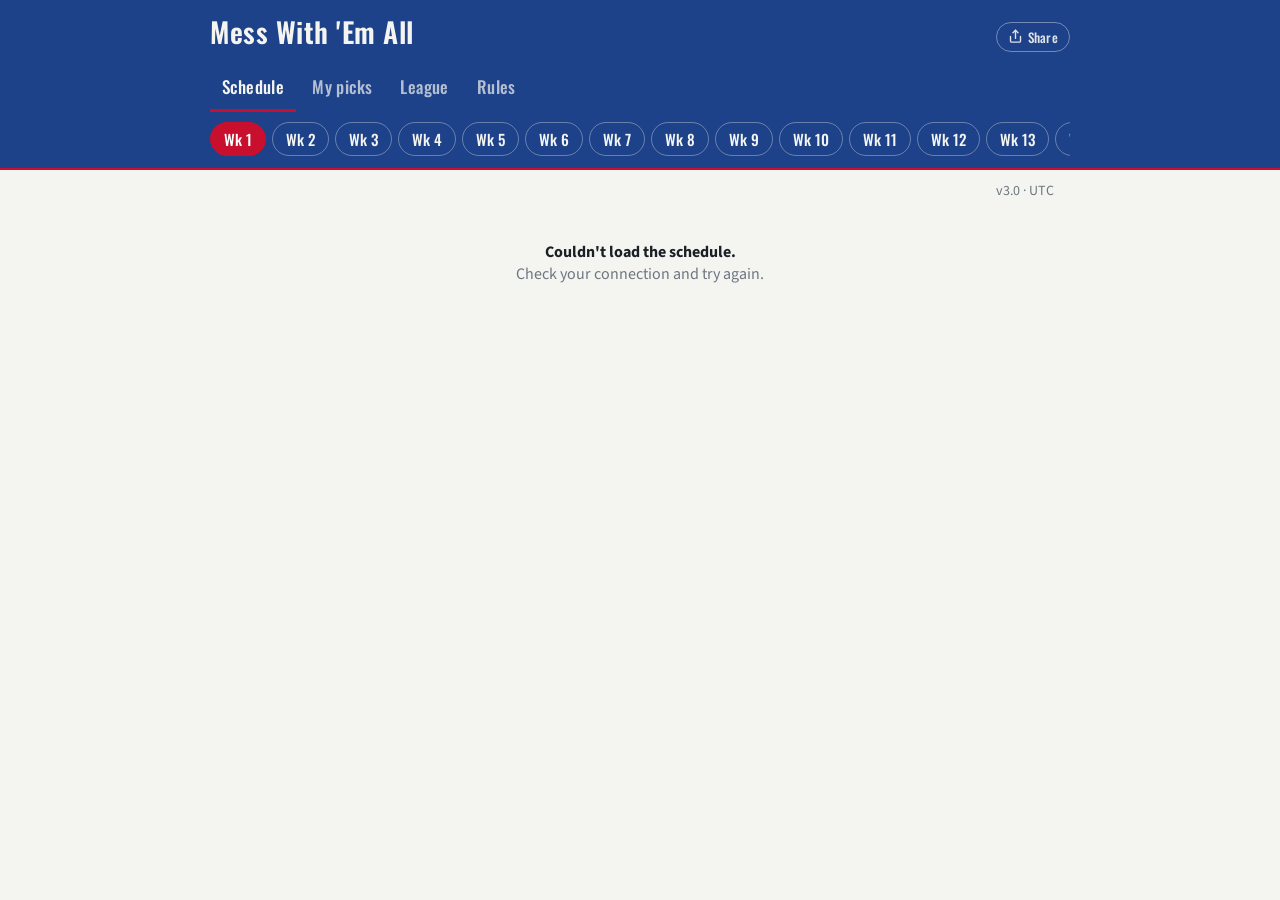
==== index.html @ 9ccfb986 "v3.0: team logos, League tab with chat, league emoji, hardened update prompt Review fixes: schema.sq" ====
<!doctype html>
<html lang="en">
<head>
<meta charset="utf-8">
<meta name="viewport" content="width=device-width, initial-scale=1">
<meta name="theme-color" content="#1D428A">
<title>Mess With 'Em All</title>
<link rel="manifest" href="manifest.json">
<link rel="icon" href="icons/icon-192.png" type="image/png">
<link rel="apple-touch-icon" href="icons/apple-touch-icon.png">
<meta name="mobile-web-app-capable" content="yes">
<meta name="apple-mobile-web-app-capable" content="yes">
<meta name="apple-mobile-web-app-status-bar-style" content="default">
<meta name="apple-mobile-web-app-title" content="Mess With 'Em All">
<link href="https://fonts.googleapis.com/css2?family=Oswald:wght@400;500;600&family=Source+Sans+3:wght@400;600&display=swap" rel="stylesheet">
<link rel="stylesheet" href="css/style.css">
</head>
<body>
<header>
  <div class="brand">
    <h1>Mess With 'Em All</h1>
    <span class="who"><button id="who" hidden title="Switch league"></button> <button id="signout" hidden>Sign out</button>
      <button id="share" class="sharebtn" aria-label="Share the league invite">
        <svg width="15" height="15" viewBox="0 0 24 24" fill="none" stroke="currentColor" stroke-width="2.2" stroke-linecap="round" stroke-linejoin="round" aria-hidden="true"><path d="M4 12v7a2 2 0 0 0 2 2h12a2 2 0 0 0 2-2v-7"/><polyline points="16 6 12 2 8 6"/><line x1="12" y1="2" x2="12" y2="15"/></svg>
        Share</button></span>
  </div>
  <nav class="tabs" aria-label="Section">
    <button data-view="schedule" aria-pressed="true">Schedule</button>
    <button data-view="picks" aria-pressed="false">My picks</button>
    <button data-view="standings" aria-pressed="false">League</button>
    <button data-view="rules" aria-pressed="false">Rules</button>
  </nav>
  <nav class="weeks" id="weeks" aria-label="Week"></nav>
</header>
<main>
  <div class="topline"><span id="range"></span><span class="tz" id="tz"></span></div>
  <div id="updatebar" class="banner updatebar" role="status"></div>
  <div id="banner" class="banner" role="status"></div>
  <div id="content"></div>
</main>
<div id="sharemodal" class="modal" hidden>
  <div class="modalcard">
    <h2 id="modaltitle">Invite the family</h2>
    <img src="qr.png" alt="QR code that opens the league" class="qr">
    <p class="hint">Scan it with a phone camera, or send it by text.</p>
    <p class="code">Passcode: <b id="modalcode"></b></p>
    <button id="sendinvite">Send invite</button>
    <button id="closemodal" class="linkbtn">Close</button>
  </div>
</div>
<script type="module" src="js/app.js"></script>
</body>
</html>
---- css/style.css ----
:root {
  --field: #1D428A; --field-deep: #12295C; --chalk: #F4F4F1; --line: #C8102E;
  --ink: #1B2026; --mute: #6E7680; --rule: #D8D7D2; --card: #FFFFFF; --live: #C8352E; --good: #2C7A3F;
}
* { box-sizing: border-box; }
html, body { margin: 0; background: var(--chalk); color: var(--ink); font: 16px/1.4 "Source Sans 3", system-ui, sans-serif; }
button { font-family: inherit; }
:focus-visible { outline: 3px solid var(--line); outline-offset: 2px; }

header { background: var(--field); color: var(--chalk); padding: 18px 16px 0; position: sticky; top: 0; z-index: 5; box-shadow: 0 2px 0 var(--line); }
.brand, .tabs, .weeks { max-width: 860px; margin: 0 auto; }
.brand { display: flex; align-items: baseline; justify-content: space-between; }
h1 { font: 600 28px/1 Oswald, sans-serif; letter-spacing: .5px; margin: 0; }
.who { font-size: 14px; opacity: .9; }
.who button { background: none; border: 0; color: var(--chalk); text-decoration: underline; cursor: pointer; font-size: 13px; padding: 0 0 0 6px; }
.who .sharebtn { display: inline-flex; align-items: center; gap: 5px; text-decoration: none; border: 1px solid rgba(244,244,241,.45); border-radius: 999px; padding: 4px 11px; margin-left: 8px; font: 500 13px Oswald, sans-serif; letter-spacing: .3px; }
.who .sharebtn:hover { background: rgba(244,244,241,.12); }

.tabs { display: flex; gap: 4px; margin-top: 14px; }
.tabs button { background: none; border: 0; color: var(--chalk); font: 500 17px Oswald, sans-serif; letter-spacing: .4px; padding: 8px 12px 10px; cursor: pointer; opacity: .7; border-bottom: 3px solid transparent; }
.tabs button[aria-pressed=true] { opacity: 1; border-bottom-color: var(--line); }

.weeks { display: flex; gap: 6px; overflow-x: auto; padding: 10px 0 12px; scrollbar-width: none; }
.weeks::-webkit-scrollbar { display: none; }
.weeks button { flex: 0 0 auto; background: transparent; border: 1px solid rgba(245,243,236,.35); color: var(--chalk); border-radius: 999px; padding: 5px 13px; font: 500 15px Oswald, sans-serif; cursor: pointer; }
.weeks button[aria-pressed=true] { background: var(--line); border-color: var(--line); color: #fff; }

main { max-width: 860px; margin: 0 auto; padding: 14px 16px 60px; }
.topline { display: flex; justify-content: space-between; color: var(--mute); font-size: 14px; }
.banner:empty { display: none; }
.banner { background: #fbe9d7; border-left: 4px solid #d3842f; padding: 8px 12px; margin: 10px 0; border-radius: 0 6px 6px 0; }

.slot { margin-top: 24px; }
.slot h2 { font: 500 22px Oswald, sans-serif; margin: 0 0 8px; color: var(--field); display: flex; align-items: baseline; gap: 10px; }
.slot h2 small { font: 400 14px "Source Sans 3", sans-serif; color: var(--mute); }

.game { background: var(--card); border-left: 4px solid var(--rule); padding: 10px 14px; display: grid; grid-template-columns: 1fr auto; gap: 4px 12px; align-items: center; margin-bottom: 6px; border-radius: 0 6px 6px 0; }
.game.in { border-left-color: var(--live); }
.teams { display: flex; flex-direction: column; gap: 2px; }
.team { display: flex; align-items: center; gap: 8px; font-size: 17px; }
.rank { font: 500 13px Oswald, sans-serif; color: var(--mute); min-width: 20px; text-align: right; }
.name { font-weight: 600; }
.score { margin-left: auto; font: 500 18px Oswald, sans-serif; min-width: 34px; text-align: right; }
.team.win .score { color: var(--field); }
.meta { text-align: right; display: flex; flex-direction: column; gap: 4px; align-items: flex-end; }
.tv { font: 500 15px Oswald, sans-serif; background: var(--chalk); border: 1px solid var(--rule); border-radius: 4px; padding: 2px 8px; white-space: nowrap; }
.status { font-size: 13px; color: var(--mute); min-height: 1em; }
.status.live { color: var(--live); font-weight: 600; }

/* picks */
.lockbar { display: flex; justify-content: space-between; flex-wrap: wrap; gap: 6px; margin-top: 10px; padding: 10px 14px; background: #fdeeee; border: 1px solid var(--line); border-radius: 6px; font-weight: 600; }
.lockbar.locked { background: #eee; border-color: var(--rule); color: var(--mute); }
.pickpair { display: flex; flex-direction: column; gap: 4px; }
.pickbtn { display: flex; align-items: center; gap: 8px; width: 100%; text-align: left; background: var(--chalk); border: 1.5px solid var(--rule); border-radius: 6px; padding: 7px 10px; font-size: 17px; cursor: pointer; color: var(--ink); }
.pickbtn:disabled { cursor: default; opacity: .75; }
.pickbtn.on { background: var(--field); border-color: var(--field); color: var(--chalk); }
.pickbtn.on .rank, .pickbtn.on .score { color: var(--chalk); }
.pickbtn.on.right { background: var(--good); border-color: var(--good); }
.pickbtn.on.wrong { background: var(--live); border-color: var(--live); }

.schedtip { text-align: center; margin: 10px 0 -8px; }
.togglefinished { display: block; margin: 18px auto 0; }
.fampicks { grid-column: 1 / -1; font-size: 13px; color: var(--mute); border-top: 1px dashed var(--rule); padding-top: 6px; margin-top: 2px; }
.fampicks b { color: var(--ink); font-weight: 600; }

/* share modal */
.modal { position: fixed; inset: 0; background: rgba(18,41,92,.55); display: flex; align-items: center; justify-content: center; z-index: 50; padding: 20px; }
.modal[hidden] { display: none; }
.modalcard { background: #fff; border-radius: 12px; padding: 22px; max-width: 340px; width: 100%; text-align: center; }
.modalcard h2 { font: 500 24px Oswald, sans-serif; margin: 0 0 10px; color: var(--field); }
.modalcard .qr { width: 100%; max-width: 250px; }
.modalcard .hint { margin: 4px 0 0; }
.modalcard .code { font-size: 18px; margin: 10px 0 14px; }
.modalcard .code b { color: var(--line); }
#sendinvite { width: 100%; background: var(--field); color: var(--chalk); border: 0; border-radius: 6px; padding: 11px; font: 500 18px Oswald, sans-serif; cursor: pointer; }
.linkbtn { background: none; border: 0; color: var(--mute); text-decoration: underline; margin-top: 10px; cursor: pointer; font-size: 14px; }

.join { background: var(--card); border-radius: 8px; padding: 20px; max-width: 380px; margin: 30px auto; display: flex; flex-direction: column; gap: 12px; }
.join[hidden] { display: none; }
.join .linkbtn { background: none; color: var(--field); font: inherit; font-weight: 600; padding: 0; width: auto; border-radius: 0; }
.leaguebtn { display: flex; flex-direction: column; align-items: flex-start; gap: 2px; background: var(--chalk); border: 1.5px solid var(--field); color: var(--field); border-radius: 6px; padding: 10px 12px; font: 600 17px "Source Sans 3", sans-serif; cursor: pointer; text-align: left; }
.leaguebtn small { font: 400 13px "Source Sans 3", sans-serif; color: var(--mute); }
.tlogo { width: 22px; height: 22px; object-fit: contain; flex: 0 0 22px; }
.updatebar { background: #e8effc; border-left-color: var(--field); font-weight: 600; }

.leaguehead { display: flex; align-items: center; gap: 10px; margin-top: 14px; }
.leaguehead .licon { font-size: 32px; line-height: 1; }
.leaguehead h2 { font: 500 26px Oswald, sans-serif; color: var(--field); margin: 0; }

.chat { background: var(--card); border-radius: 8px; padding: 14px; margin-top: 16px; }
.chat h3 { font: 500 20px Oswald, sans-serif; color: var(--field); margin: 0 0 8px; }
#chatlist { max-height: 320px; overflow-y: auto; display: flex; flex-direction: column; gap: 7px; margin-bottom: 10px; }
.msg { margin: 0; font-size: 15px; }
.msg b { color: var(--field); }
.msg .mtime { color: var(--mute); font-size: 12px; margin-left: 6px; }
#chatform { display: flex; gap: 8px; }
#chatform input { flex: 1; font: 16px "Source Sans 3", sans-serif; padding: 9px 10px; border: 1.5px solid var(--rule); border-radius: 6px; min-width: 0; }
#chatform button { background: var(--field); color: var(--chalk); border: 0; border-radius: 6px; padding: 0 18px; font: 500 16px Oswald, sans-serif; cursor: pointer; }

.rules { max-width: 520px; }
.rules ul { margin: 0; padding-left: 20px; }
.rules li { margin: 10px 0; }
.join h2 { font: 500 24px Oswald, sans-serif; margin: 0; color: var(--field); }
.join label { display: flex; flex-direction: column; gap: 4px; font-weight: 600; }
.join input { font: 17px "Source Sans 3", sans-serif; padding: 9px 10px; border: 1.5px solid var(--rule); border-radius: 6px; }
.join button { background: var(--field); color: var(--chalk); border: 0; border-radius: 6px; padding: 11px; font: 500 18px Oswald, sans-serif; cursor: pointer; }
.hint { color: var(--mute); font-size: 14px; margin: 8px 0 0; }

/* standings */
.standings { width: 100%; border-collapse: collapse; margin-top: 14px; background: var(--card); border-radius: 8px; overflow: hidden; }
.standings th { text-align: left; font: 500 15px Oswald, sans-serif; color: var(--mute); padding: 10px 12px; border-bottom: 2px solid var(--rule); }
.standings td { padding: 12px; border-bottom: 1px solid var(--rule); font-size: 17px; }
.standings tr.me td { background: #eaf0fb; }
.standings .pos { color: var(--mute); width: 30px; font: 500 15px Oswald, sans-serif; }
.standings .num { text-align: right; font-family: Oswald, sans-serif; }
.standings .num.big { font-size: 22px; color: var(--field); }
.standings th:nth-child(n+3) { text-align: right; }

.note { margin: 40px auto; max-width: 520px; text-align: center; color: var(--mute); }
.note b { color: var(--ink); }

@media (prefers-reduced-motion: no-preference) { .pickbtn { transition: background .12s, border-color .12s; } }
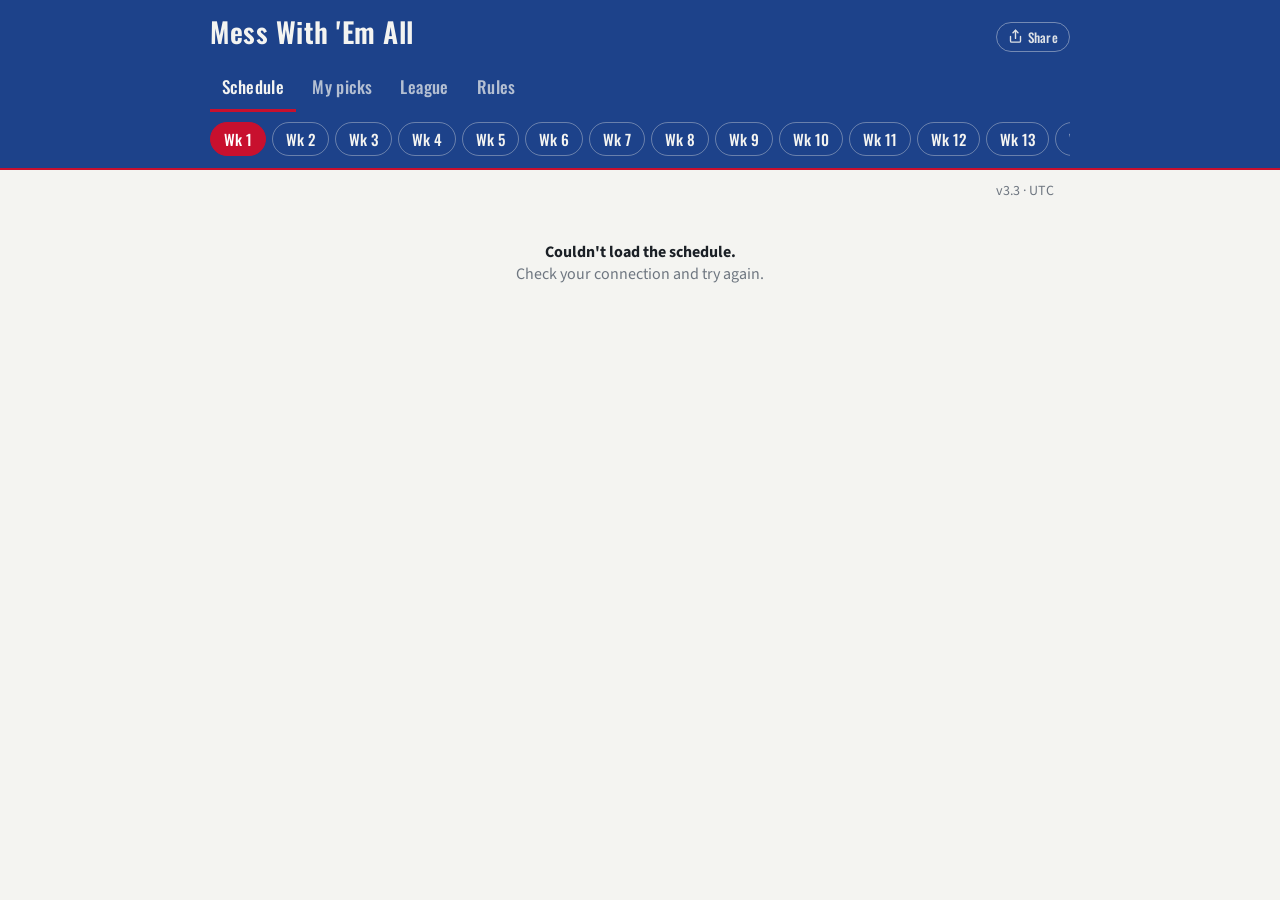
==== commit d1bc024d: "v3.3: add-to-home-screen button in the share card Co-Authored-By: Claude Fable 5 <noreply@anthropic." ====
--- a/index.html
+++ b/index.html
@@ -45,6 +45,8 @@
     <p class="hint">Scan it with a phone camera, or send it by text.</p>
     <p class="code">Passcode: <b id="modalcode"></b></p>
     <button id="sendinvite">Send invite</button>
+    <button id="a2hs" class="linkbtn">📲 Put this app on your home screen</button>
+    <p id="a2hssteps" class="hint" hidden></p>
     <button id="closemodal" class="linkbtn">Close</button>
   </div>
 </div>
--- a/css/style.css
+++ b/css/style.css
@@ -83,7 +83,8 @@
 .tlogo { width: 22px; height: 22px; object-fit: contain; flex: 0 0 22px; }
 .updatebar { background: #e8effc; border-left-color: var(--field); font-weight: 600; }
 
-.leaguehead { display: flex; align-items: center; gap: 10px; margin-top: 14px; }
+.leaguehead { display: flex; align-items: center; gap: 10px; margin-top: 14px; flex-wrap: wrap; }
+.leaguehead .lpic { width: 48px; height: 48px; border-radius: 10px; object-fit: cover; }
 .leaguehead .licon { font-size: 32px; line-height: 1; }
 .leaguehead h2 { font: 500 26px Oswald, sans-serif; color: var(--field); margin: 0; }
 
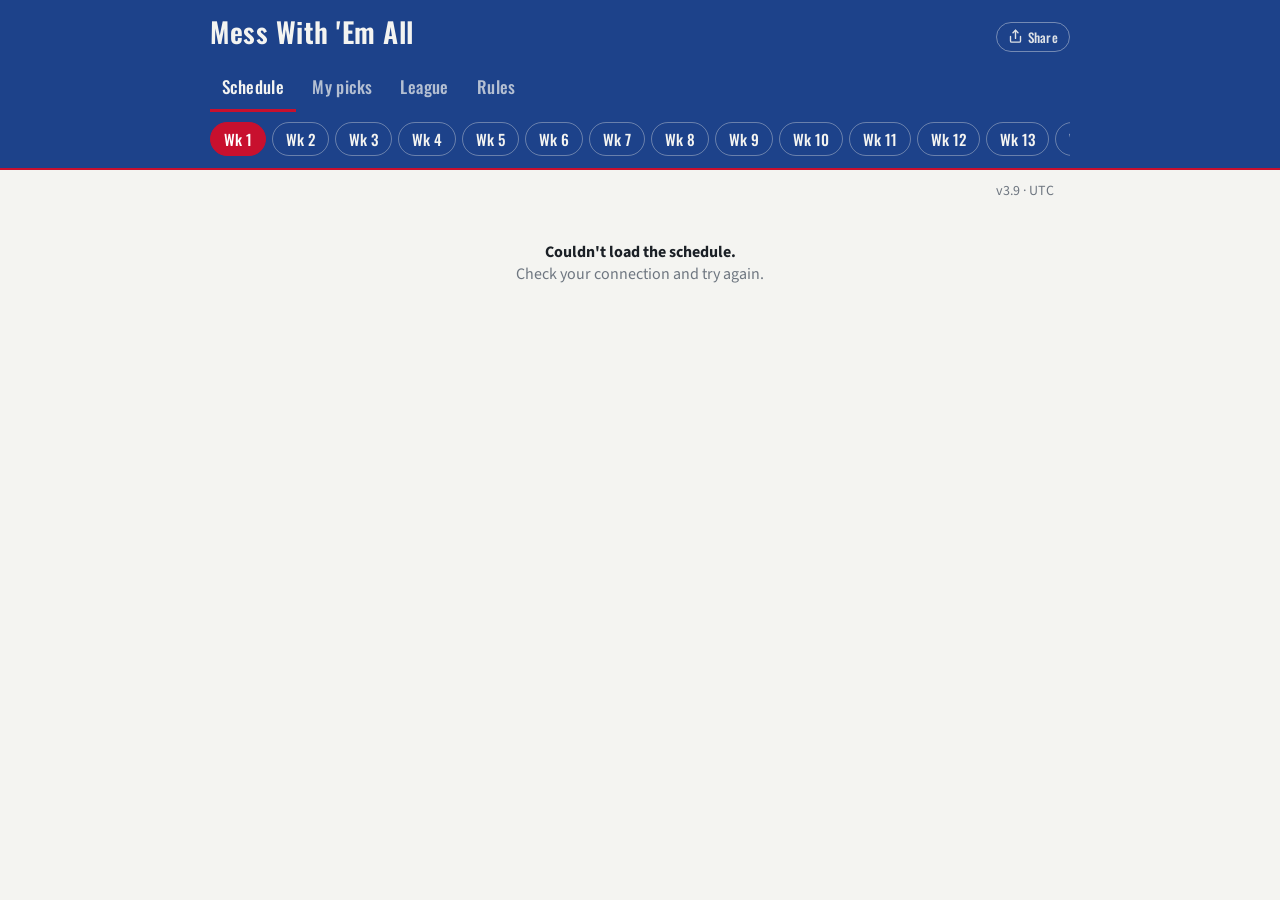
==== commit c5135618: "v3.9: chat ribbon across the top and unread badge on the League tab Co-Authored-By: Claude Fable 5 <" ====
--- a/index.html
+++ b/index.html
@@ -32,6 +32,7 @@
   </nav>
   <nav class="weeks" id="weeks" aria-label="Week"></nav>
 </header>
+<button id="ticker" class="ticker" hidden aria-label="Latest league chat message"><span id="tickertext"></span></button>
 <main>
   <div class="topline"><span id="range"></span><span class="tz" id="tz"></span></div>
   <div id="updatebar" class="banner updatebar" role="status"></div>
--- a/css/style.css
+++ b/css/style.css
@@ -81,7 +81,8 @@
 .leaguebtn { display: flex; flex-direction: column; align-items: flex-start; gap: 2px; background: var(--chalk); border: 1.5px solid var(--field); color: var(--field); border-radius: 6px; padding: 10px 12px; font: 600 17px "Source Sans 3", sans-serif; cursor: pointer; text-align: left; }
 .leaguebtn small { font: 400 13px "Source Sans 3", sans-serif; color: var(--mute); }
 .tlogo { width: 22px; height: 22px; object-fit: contain; flex: 0 0 22px; }
-.updatebar { background: #e8effc; border-left-color: var(--field); font-weight: 600; }
+.updatebar { background: var(--line); border-left-color: var(--field-deep); padding: 0; }
+.updatebar .linkbtn { display: block; width: 100%; background: none; border: 0; color: #fff; font: 600 18px Oswald, sans-serif; letter-spacing: .4px; padding: 14px 12px; text-decoration: none; cursor: pointer; text-align: center; }
 
 .leaguehead { display: flex; align-items: center; gap: 10px; margin-top: 14px; flex-wrap: wrap; }
 .leaguehead .lpic { width: 48px; height: 48px; border-radius: 10px; object-fit: cover; }
@@ -113,6 +114,10 @@
 .standings td { padding: 12px; border-bottom: 1px solid var(--rule); font-size: 17px; }
 .standings tr.me td { background: #eaf0fb; }
 .standings .pos { color: var(--mute); width: 30px; font: 500 15px Oswald, sans-serif; }
+.standings tr[data-pid] { cursor: pointer; }
+.recaprow td { background: var(--chalk); font-size: 14px; line-height: 1.8; }
+.recaprow .rgt { color: var(--good); font-weight: 700; }
+.recaprow .wrg { color: var(--live); font-weight: 700; }
 .standings .num { text-align: right; font-family: Oswald, sans-serif; }
 .standings .num.big { font-size: 22px; color: var(--field); }
 .standings th:nth-child(n+3) { text-align: right; }
@@ -120,4 +125,12 @@
 .note { margin: 40px auto; max-width: 520px; text-align: center; color: var(--mute); }
 .note b { color: var(--ink); }
 
-@media (prefers-reduced-motion: no-preference) { .pickbtn { transition: background .12s, border-color .12s; } }
+.ticker { display: block; width: 100%; background: var(--field-deep); color: var(--chalk); border: 0; padding: 8px 0; overflow: hidden; white-space: nowrap; cursor: pointer; font-size: 14px; text-align: left; }
+.ticker span { display: inline-block; white-space: nowrap; padding-left: 12px; }
+.ticker[hidden] { display: none; }
+
+@media (prefers-reduced-motion: no-preference) {
+  .pickbtn { transition: background .12s, border-color .12s; }
+  .ticker span { padding-left: 100%; animation: tickerscroll 16s linear infinite; }
+  @keyframes tickerscroll { to { transform: translateX(-100%); } }
+}
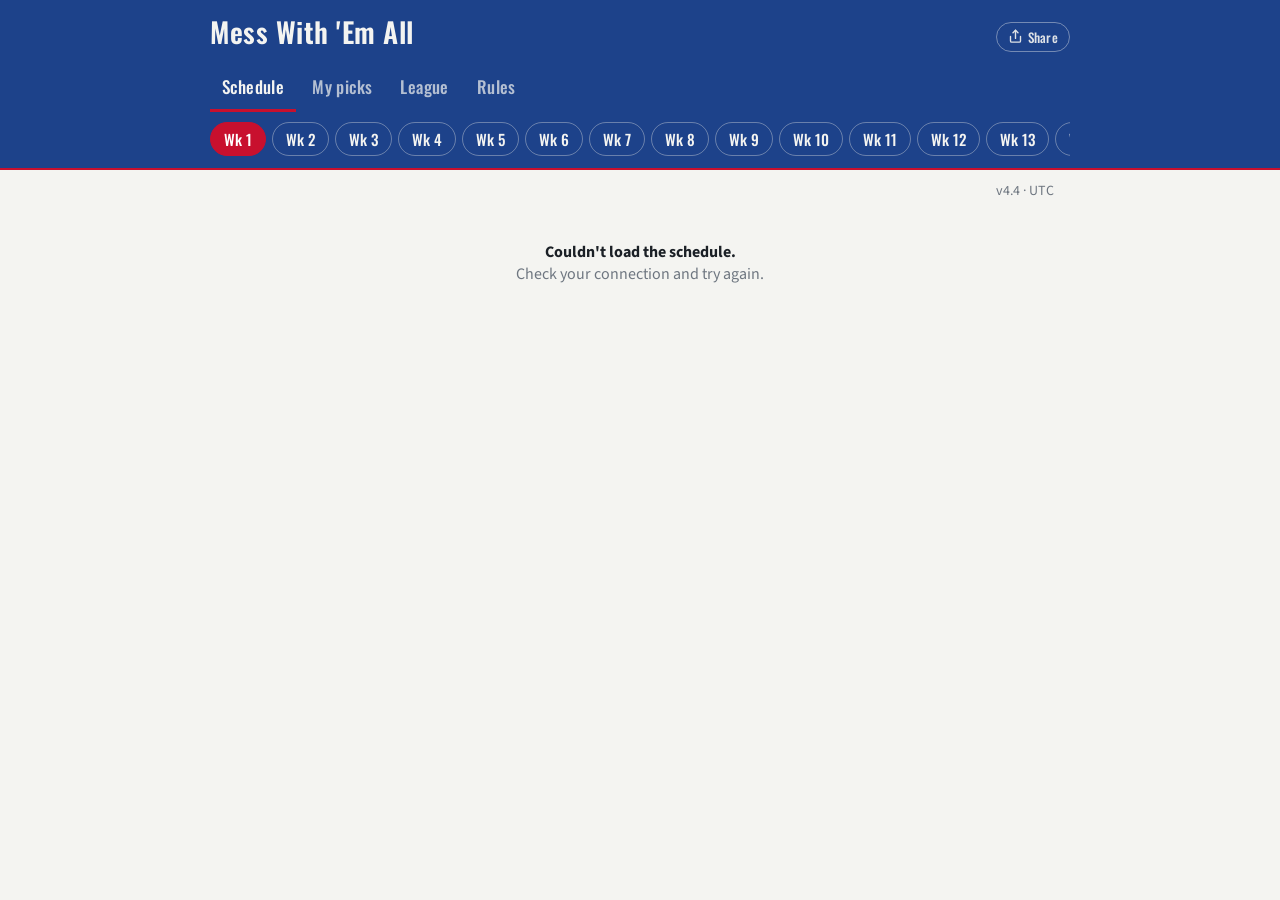
==== commit 6fd48e9d: "v4.4: full game scouting report — win probability, players to watch, story Co-Authored-By: Claude Fa" ====
--- a/index.html
+++ b/index.html
@@ -39,6 +39,12 @@
   <div id="banner" class="banner" role="status"></div>
   <div id="content"></div>
 </main>
+<div id="gamemodal" class="modal" hidden>
+  <div class="modalcard gamecard">
+    <div id="gamedetail"></div>
+    <button id="closegame" class="linkbtn">Close</button>
+  </div>
+</div>
 <div id="sharemodal" class="modal" hidden>
   <div class="modalcard">
     <h2 id="modaltitle">Invite the family</h2>
--- a/css/style.css
+++ b/css/style.css
@@ -60,6 +60,19 @@
 
 .schedtip { text-align: center; margin: 10px 0 -8px; }
 .togglefinished { display: block; margin: 18px auto 0; }
+.infobtn { background: none; border: 0; color: var(--mute); font-size: 12px; text-decoration: underline; cursor: pointer; padding: 0; }
+.gamecard { max-width: 430px; text-align: left; max-height: 85vh; overflow-y: auto; }
+.gvs { display: flex; align-items: flex-start; justify-content: space-between; gap: 8px; }
+.gteam { flex: 1; display: flex; flex-direction: column; align-items: center; gap: 4px; text-align: center; }
+.gteam small { color: var(--mute); }
+.gat { color: var(--mute); padding-top: 20px; }
+.glogo { width: 46px; height: 46px; object-fit: contain; }
+.gmeta { text-align: center; margin: 8px 0 0; }
+.gamecard h4 { font: 500 17px Oswald, sans-serif; color: var(--field); margin: 16px 0 4px; }
+.gamecard p { margin: 4px 0; font-size: 15px; }
+.projbar { height: 10px; border-radius: 999px; background: var(--field); overflow: hidden; margin: 6px 0 2px; }
+.projbar div { height: 100%; background: var(--line); }
+.gamecard #closegame { display: block; margin: 14px auto 0; }
 .fampicks { grid-column: 1 / -1; font-size: 13px; color: var(--mute); border-top: 1px dashed var(--rule); padding-top: 6px; margin-top: 2px; }
 .fampicks b { color: var(--ink); font-weight: 600; }
 
@@ -74,6 +87,7 @@
 .modalcard .code b { color: var(--line); }
 #sendinvite { width: 100%; background: var(--field); color: var(--chalk); border: 0; border-radius: 6px; padding: 11px; font: 500 18px Oswald, sans-serif; cursor: pointer; }
 .linkbtn { background: none; border: 0; color: var(--mute); text-decoration: underline; margin-top: 10px; cursor: pointer; font-size: 14px; }
+.linkbtn:disabled { color: var(--good); text-decoration: none; cursor: default; font-weight: 700; }
 
 .join { background: var(--card); border-radius: 8px; padding: 20px; max-width: 380px; margin: 30px auto; display: flex; flex-direction: column; gap: 12px; }
 .join[hidden] { display: none; }
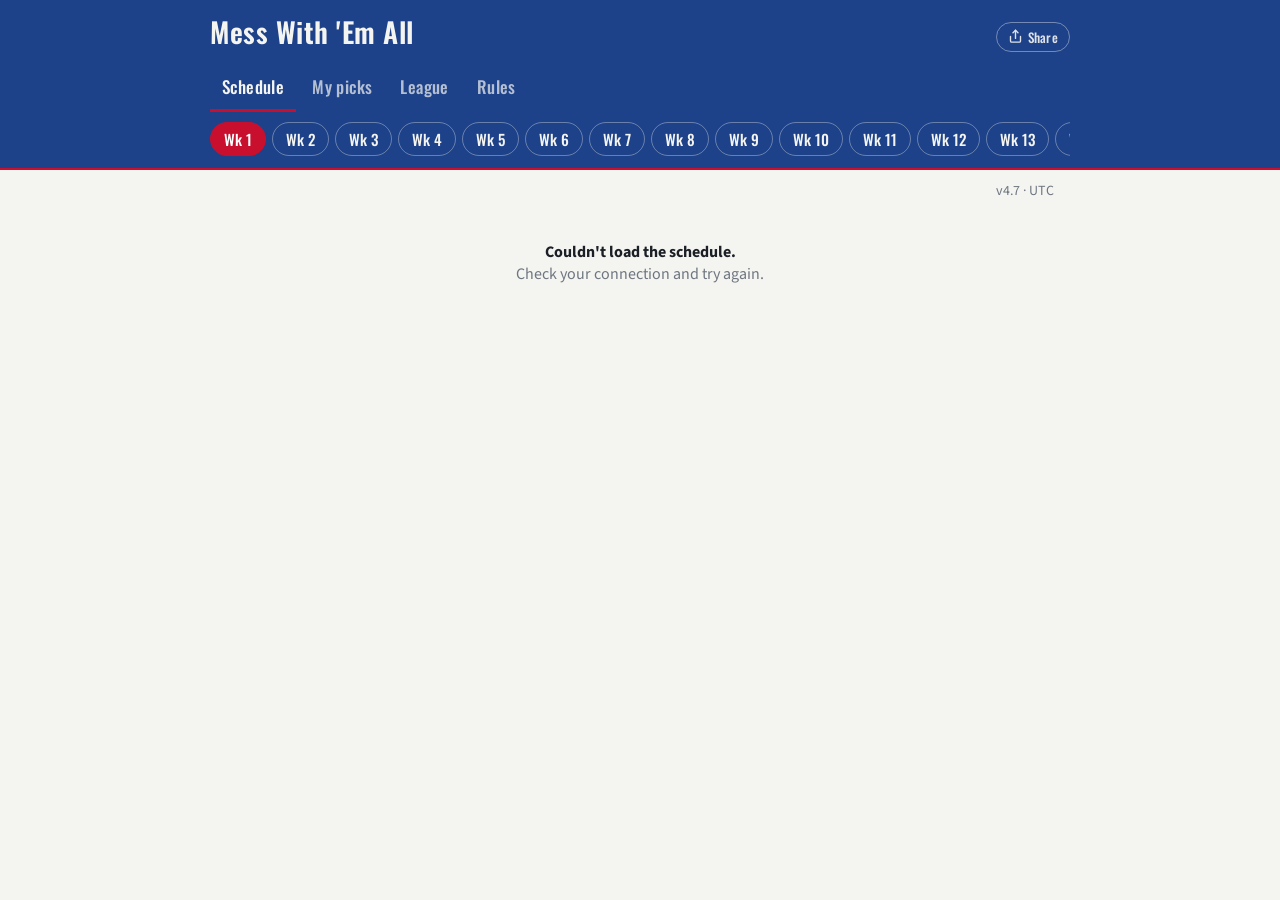
==== commit fc080405: "v4.7: live-scores ticker under the chat ribbon Co-Authored-By: Claude Fable 5 <noreply@anthropic.com" ====
--- a/index.html
+++ b/index.html
@@ -33,6 +33,7 @@
   <nav class="weeks" id="weeks" aria-label="Week"></nav>
 </header>
 <button id="ticker" class="ticker" hidden aria-label="Latest league chat message"><span id="tickertext"></span></button>
+<button id="scoreticker" class="ticker scoreticker" hidden aria-label="Live scores"><span id="scoretext"></span></button>
 <main>
   <div class="topline"><span id="range"></span><span class="tz" id="tz"></span></div>
   <div id="updatebar" class="banner updatebar" role="status"></div>
--- a/css/style.css
+++ b/css/style.css
@@ -142,9 +142,11 @@
 .ticker { display: block; width: 100%; background: var(--field-deep); color: var(--chalk); border: 0; padding: 8px 0; overflow: hidden; white-space: nowrap; cursor: pointer; font-size: 14px; text-align: left; }
 .ticker span { display: inline-block; white-space: nowrap; padding-left: 12px; }
 .ticker[hidden] { display: none; }
+.scoreticker { background: var(--ink); font: 500 14px Oswald, sans-serif; letter-spacing: .3px; }
 
 @media (prefers-reduced-motion: no-preference) {
   .pickbtn { transition: background .12s, border-color .12s; }
   .ticker span { padding-left: 100%; animation: tickerscroll 16s linear infinite; }
+  .scoreticker span { animation-duration: 30s; }
   @keyframes tickerscroll { to { transform: translateX(-100%); } }
 }
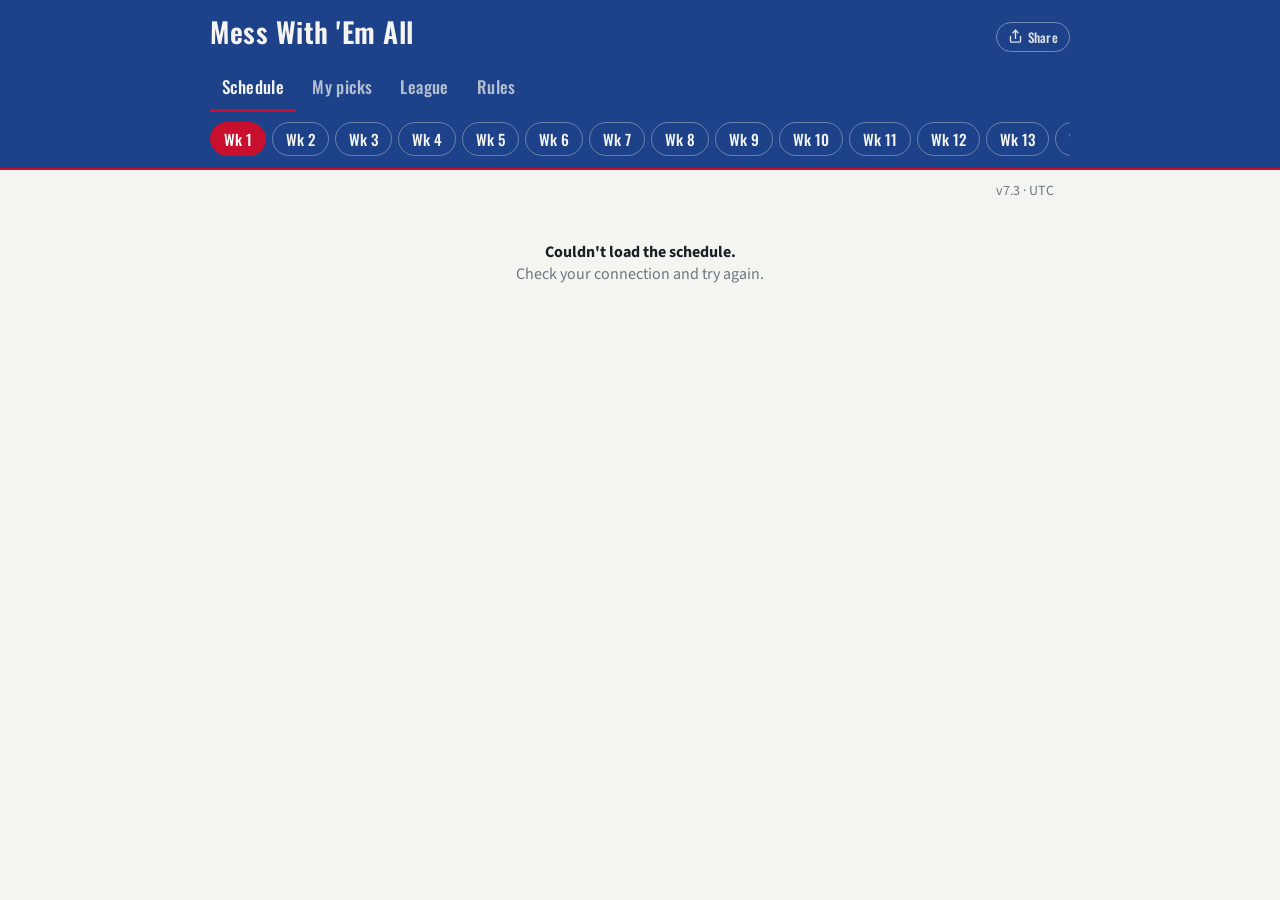
==== commit e8cc8ae5: "v7.3: invite links (?join=passcode) open straight into the right league Share text and the QR now ca" ====
--- a/index.html
+++ b/index.html
@@ -49,7 +49,7 @@
 <div id="sharemodal" class="modal" hidden>
   <div class="modalcard">
     <h2 id="modaltitle">Invite the family</h2>
-    <img src="qr.png" alt="QR code that opens the league" class="qr">
+    <img id="modalqr" src="qr.png" alt="QR code that opens the league" class="qr">
     <p class="hint">Scan it with a phone camera, or send it by text.</p>
     <p class="code">Passcode: <b id="modalcode"></b></p>
     <button id="sendinvite">Send invite</button>
--- a/css/style.css
+++ b/css/style.css
@@ -54,6 +54,7 @@
 .pickbtn { display: flex; align-items: center; gap: 8px; width: 100%; text-align: left; background: var(--chalk); border: 1.5px solid var(--rule); border-radius: 6px; padding: 7px 10px; font-size: 17px; cursor: pointer; color: var(--ink); }
 .pickbtn:disabled { cursor: default; opacity: .75; }
 .pickbtn.on { background: var(--field); border-color: var(--field); color: var(--chalk); }
+.pickbtn.on .tlogo { background: rgba(255,255,255,.92); border-radius: 50%; padding: 1px; }
 .pickbtn.on .rank, .pickbtn.on .score { color: var(--chalk); }
 .pickbtn.on.right { background: var(--good); border-color: var(--good); }
 .pickbtn.on.wrong { background: var(--live); border-color: var(--live); }
@@ -61,6 +62,13 @@
 .schedtip { text-align: center; margin: 10px 0 -8px; }
 .togglefinished { display: block; margin: 18px auto 0; }
 .infobtn { background: none; border: 0; color: var(--mute); font-size: 12px; text-decoration: underline; cursor: pointer; padding: 0; }
+.spread { font-size: 12px; color: var(--mute); white-space: nowrap; }
+.lockbtn { background: none; border: 1px solid var(--rule); border-radius: 999px; color: var(--mute); font-size: 12px; padding: 2px 9px; cursor: pointer; white-space: nowrap; }
+.lockbtn.on { background: #fff4c2; border-color: var(--line); color: var(--ink); font-weight: 700; }
+.lockon { font-size: 12px; color: var(--line); font-weight: 700; white-space: nowrap; }
+.cougarbtn { background: none; border: 1px solid var(--rule); border-radius: 999px; color: var(--mute); font-size: 12px; padding: 2px 9px; cursor: pointer; white-space: nowrap; }
+.cougarbtn.on { background: var(--field); border-color: var(--field); color: #fff; font-weight: 700; }
+.cougaron { font-size: 12px; color: var(--field); font-weight: 700; white-space: nowrap; }
 .gamecard { max-width: 430px; text-align: left; max-height: 85vh; overflow-y: auto; }
 .gvs { display: flex; align-items: flex-start; justify-content: space-between; gap: 8px; }
 .gteam { flex: 1; display: flex; flex-direction: column; align-items: center; gap: 4px; text-align: center; }
@@ -73,6 +81,15 @@
 .projbar { height: 10px; border-radius: 999px; background: var(--field); overflow: hidden; margin: 6px 0 2px; }
 .projbar div { height: 100%; background: var(--line); }
 .gamecard #closegame { display: block; margin: 14px auto 0; }
+.plyrs { display: flex; flex-direction: column; gap: 10px; margin-top: 6px; }
+.plyr { display: flex; gap: 10px; align-items: center; font-size: 14px; line-height: 1.35; }
+.shot { width: 46px; height: 46px; border-radius: 50%; object-fit: cover; background: var(--chalk); flex: 0 0 46px; }
+.noshot { display: flex; align-items: center; justify-content: center; font: 600 13px Oswald, sans-serif; color: var(--mute); }
+.jersey { color: var(--mute); font-size: 13px; }
+.vids { display: flex; flex-direction: column; gap: 12px; margin-top: 6px; }
+.vid { display: block; text-decoration: none; color: inherit; }
+.vid video, .vid img { width: 100%; border-radius: 8px; background: #000; display: block; }
+.vid p { margin: 4px 0 0; }
 .fampicks { grid-column: 1 / -1; font-size: 13px; color: var(--mute); border-top: 1px dashed var(--rule); padding-top: 6px; margin-top: 2px; }
 .fampicks b { color: var(--ink); font-weight: 600; }
 
@@ -118,6 +135,7 @@
 .rules li { margin: 10px 0; }
 .join h2 { font: 500 24px Oswald, sans-serif; margin: 0; color: var(--field); }
 .join label { display: flex; flex-direction: column; gap: 4px; font-weight: 600; }
+.join label[hidden] { display: none; } /* a display rule beats the hidden attribute */
 .join input { font: 17px "Source Sans 3", sans-serif; padding: 9px 10px; border: 1.5px solid var(--rule); border-radius: 6px; }
 .join button { background: var(--field); color: var(--chalk); border: 0; border-radius: 6px; padding: 11px; font: 500 18px Oswald, sans-serif; cursor: pointer; }
 .hint { color: var(--mute); font-size: 14px; margin: 8px 0 0; }
@@ -132,6 +150,8 @@
 .recaprow td { background: var(--chalk); font-size: 14px; line-height: 1.8; }
 .recaprow .rgt { color: var(--good); font-weight: 700; }
 .recaprow .wrg { color: var(--live); font-weight: 700; }
+.recaprow .psh { color: var(--mute); font-weight: 700; }
+.recaprow .vsline { color: var(--mute); }
 .standings .num { text-align: right; font-family: Oswald, sans-serif; }
 .standings .num.big { font-size: 22px; color: var(--field); }
 .standings th:nth-child(n+3) { text-align: right; }
@@ -142,7 +162,9 @@
 .ticker { display: block; width: 100%; background: var(--field-deep); color: var(--chalk); border: 0; padding: 8px 0; overflow: hidden; white-space: nowrap; cursor: pointer; font-size: 14px; text-align: left; }
 .ticker span { display: inline-block; white-space: nowrap; padding-left: 12px; }
 .ticker[hidden] { display: none; }
-.scoreticker { background: var(--ink); font: 500 14px Oswald, sans-serif; letter-spacing: .3px; }
+.scoreticker { background: #000; color: #fff; font: 500 14px Oswald, sans-serif; letter-spacing: .3px; }
+.scoreticker .upset { color: #ffee55; font-weight: 700; }
+.scoreticker .followseg { color: #7fd4ff; font-weight: 700; }
 
 @media (prefers-reduced-motion: no-preference) {
   .pickbtn { transition: background .12s, border-color .12s; }
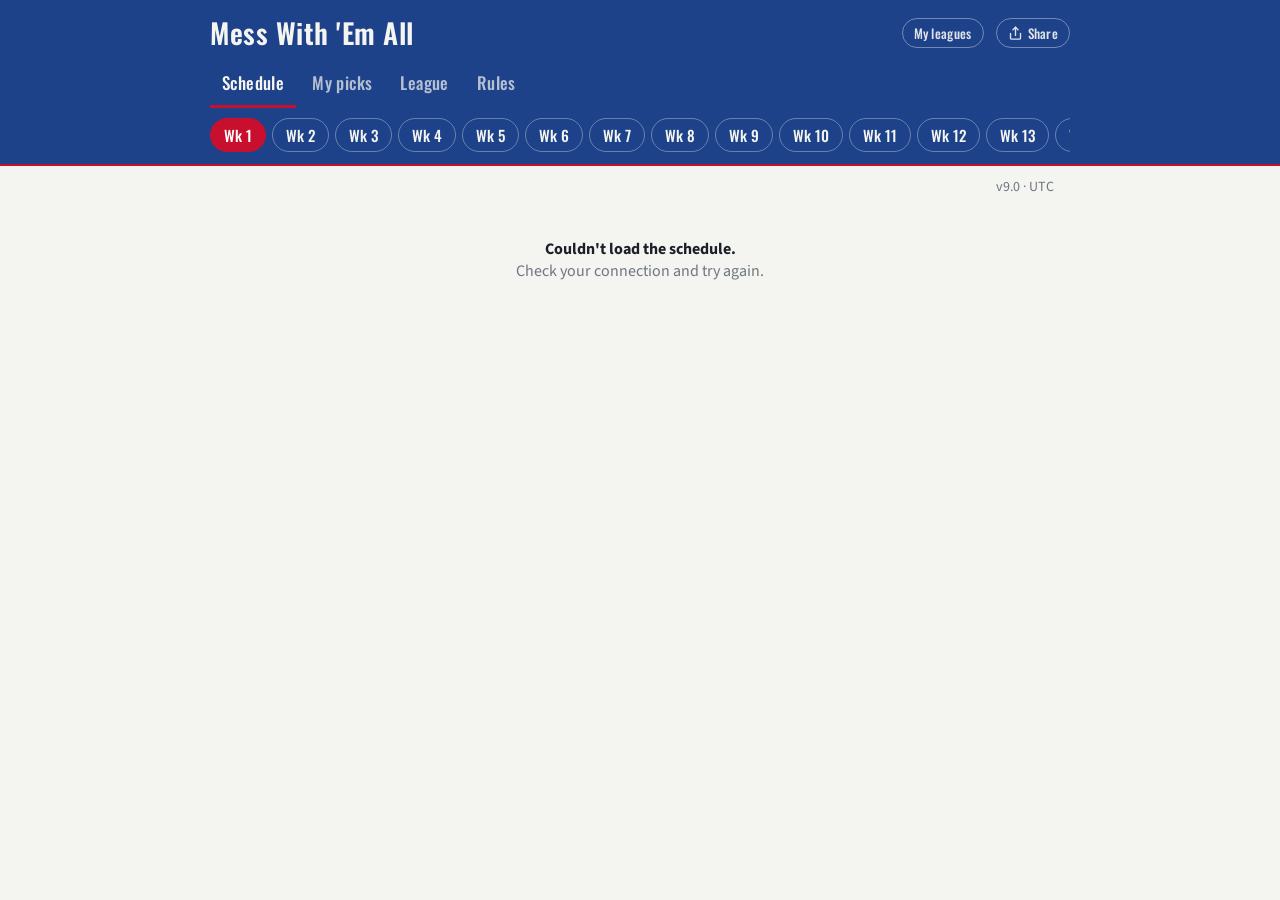
==== commit 814da440: "Add a My leagues button to the header (v9.0) The leagues screen was only reachable by tapping your o" ====
--- a/index.html
+++ b/index.html
@@ -19,7 +19,9 @@
 <header>
   <div class="brand">
     <h1>Mess With 'Em All</h1>
-    <span class="who"><button id="who" hidden title="Switch league"></button> <button id="signout" hidden>Sign out</button>
+    <span class="who"><button id="who" hidden title="My leagues"></button>
+      <button id="myleagues" class="pillbtn" hidden aria-label="My leagues — switch or join another league">My leagues</button>
+      <button id="signout" hidden>Sign out</button>
       <button id="share" class="sharebtn" aria-label="Share the league invite">
         <svg width="15" height="15" viewBox="0 0 24 24" fill="none" stroke="currentColor" stroke-width="2.2" stroke-linecap="round" stroke-linejoin="round" aria-hidden="true"><path d="M4 12v7a2 2 0 0 0 2 2h12a2 2 0 0 0 2-2v-7"/><polyline points="16 6 12 2 8 6"/><line x1="12" y1="2" x2="12" y2="15"/></svg>
         Share</button></span>
@@ -53,7 +55,7 @@
     <p class="hint">Scan it with a phone camera, or send it by text.</p>
     <p class="code">Passcode: <b id="modalcode"></b></p>
     <button id="sendinvite">Send invite</button>
-    <button id="a2hs" class="linkbtn">📲 Put this app on your home screen</button>
+    <button id="a2hs" class="linkbtn">ð² Put this app on your home screen</button>
     <p id="a2hssteps" class="hint" hidden></p>
     <button id="closemodal" class="linkbtn">Close</button>
   </div>
--- a/css/style.css
+++ b/css/style.css
@@ -9,15 +9,26 @@
 
 header { background: var(--field); color: var(--chalk); padding: 18px 16px 0; position: sticky; top: 0; z-index: 5; box-shadow: 0 2px 0 var(--line); }
 .brand, .tabs, .weeks { max-width: 860px; margin: 0 auto; }
-.brand { display: flex; align-items: baseline; justify-content: space-between; }
-h1 { font: 600 28px/1 Oswald, sans-serif; letter-spacing: .5px; margin: 0; }
-.who { font-size: 14px; opacity: .9; }
-.who button { background: none; border: 0; color: var(--chalk); text-decoration: underline; cursor: pointer; font-size: 13px; padding: 0 0 0 6px; }
-.who .sharebtn { display: inline-flex; align-items: center; gap: 5px; text-decoration: none; border: 1px solid rgba(244,244,241,.45); border-radius: 999px; padding: 4px 11px; margin-left: 8px; font: 500 13px Oswald, sans-serif; letter-spacing: .3px; }
-.who .sharebtn:hover { background: rgba(244,244,241,.12); }
-
-.tabs { display: flex; gap: 4px; margin-top: 14px; }
-.tabs button { background: none; border: 0; color: var(--chalk); font: 500 17px Oswald, sans-serif; letter-spacing: .4px; padding: 8px 12px 10px; cursor: pointer; opacity: .7; border-bottom: 3px solid transparent; }
+.brand { display: flex; align-items: center; justify-content: space-between; gap: 10px; flex-wrap: wrap; }
+h1 { font: 600 28px/1.05 Oswald, sans-serif; letter-spacing: .5px; margin: 0; flex: 0 1 auto; min-width: 0; }
+.who { font-size: 14px; opacity: .9; display: flex; align-items: center; flex-wrap: wrap; gap: 4px; row-gap: 3px; flex: 0 1 auto; min-width: 0; justify-content: flex-end; }
+/* A long league name truncates instead of shoving the buttons around. */
+#who { max-width: 44vw; overflow: hidden; text-overflow: ellipsis; white-space: nowrap; }
+/* On a phone the title gets its own line and the controls line up under it. */
+@media (max-width: 460px) {
+  h1 { font-size: 24px; flex: 1 1 100%; }
+  .who { width: 100%; margin-top: 2px; }
+  /* Name gets its own line so the buttons underneath all fit. */
+  #who { flex: 1 1 100%; max-width: 100%; text-align: right; padding-left: 0; }
+}
+.who button { background: none; border: 0; color: var(--chalk); text-decoration: underline; cursor: pointer; font-size: 13px; padding: 0 0 0 6px; white-space: nowrap; flex: 0 0 auto; }
+.who .sharebtn, .who .pillbtn { display: inline-flex; align-items: center; gap: 5px; text-decoration: none; border: 1px solid rgba(244,244,241,.45); border-radius: 999px; padding: 4px 11px; margin-left: 8px; font: 500 13px Oswald, sans-serif; letter-spacing: .3px; }
+.who .sharebtn:hover, .who .pillbtn:hover { background: rgba(244,244,241,.12); }
+
+.tabs { display: flex; gap: 4px; margin-top: 14px; overflow-x: auto; scrollbar-width: none; }
+.tabs::-webkit-scrollbar { display: none; }
+.tabs button { background: none; border: 0; color: var(--chalk); font: 500 17px Oswald, sans-serif; letter-spacing: .4px; padding: 8px 12px 10px; cursor: pointer; opacity: .7; border-bottom: 3px solid transparent; white-space: nowrap; flex: 0 0 auto; }
+@media (max-width: 460px) { .tabs button { font-size: 15px; padding: 8px 7px 10px; letter-spacing: .2px; } }
 .tabs button[aria-pressed=true] { opacity: 1; border-bottom-color: var(--line); }
 
 .weeks { display: flex; gap: 6px; overflow-x: auto; padding: 10px 0 12px; scrollbar-width: none; }
@@ -36,6 +47,25 @@
 
 .game { background: var(--card); border-left: 4px solid var(--rule); padding: 10px 14px; display: grid; grid-template-columns: 1fr auto; gap: 4px 12px; align-items: center; margin-bottom: 6px; border-radius: 0 6px 6px 0; }
 .game.in { border-left-color: var(--live); }
+
+/* BD — the Brimhall Double. A coin-flip game, wearing shimmering gold. */
+.game.bd {
+  border-left-color: #c9a227;
+  box-shadow: 0 0 0 2px #c9a227, 0 0 14px rgba(201, 162, 39, .35);
+  background-image: linear-gradient(110deg, rgba(212,175,55,0) 38%, rgba(212,175,55,.30) 50%, rgba(212,175,55,0) 62%);
+  background-size: 250% 100%;
+  background-repeat: no-repeat;
+}
+.bdbadge {
+  background: linear-gradient(100deg, #b8912a, #f5d97a 45%, #b8912a 70%);
+  color: #2b2200; font: 700 11px "Source Sans 3", sans-serif; letter-spacing: .3px;
+  border-radius: 999px; padding: 2px 8px; white-space: nowrap;
+}
+.bdon { color: #a9841f; font-size: 12px; font-weight: 700; }
+@media (prefers-reduced-motion: no-preference) {
+  .game.bd { animation: bdshimmer 4s linear infinite; }
+  @keyframes bdshimmer { from { background-position: 150% 0; } to { background-position: -150% 0; } }
+}
 .teams { display: flex; flex-direction: column; gap: 2px; }
 .team { display: flex; align-items: center; gap: 8px; font-size: 17px; }
 .rank { font: 500 13px Oswald, sans-serif; color: var(--mute); min-width: 20px; text-align: right; }
@@ -61,7 +91,7 @@
 
 .schedtip { text-align: center; margin: 10px 0 -8px; }
 .togglefinished { display: block; margin: 18px auto 0; }
-.infobtn { background: none; border: 0; color: var(--mute); font-size: 12px; text-decoration: underline; cursor: pointer; padding: 0; }
+.infobtn { background: none; border: 0; color: var(--line); font: 600 14px "Source Sans 3", sans-serif; text-decoration: underline; cursor: pointer; padding: 2px 0; }
 .spread { font-size: 12px; color: var(--mute); white-space: nowrap; }
 .lockbtn { background: none; border: 1px solid var(--rule); border-radius: 999px; color: var(--mute); font-size: 12px; padding: 2px 9px; cursor: pointer; white-space: nowrap; }
 .lockbtn.on { background: #fff4c2; border-color: var(--line); color: var(--ink); font-weight: 700; }
@@ -111,6 +141,11 @@
 .join .linkbtn { background: none; color: var(--field); font: inherit; font-weight: 600; padding: 0; width: auto; border-radius: 0; }
 .leaguebtn { display: flex; flex-direction: column; align-items: flex-start; gap: 2px; background: var(--chalk); border: 1.5px solid var(--field); color: var(--field); border-radius: 6px; padding: 10px 12px; font: 600 17px "Source Sans 3", sans-serif; cursor: pointer; text-align: left; }
 .leaguebtn small { font: 400 13px "Source Sans 3", sans-serif; color: var(--mute); }
+.leaguerow { display: flex; align-items: stretch; gap: 6px; }
+.leaguerow .leaguebtn { flex: 1; }
+.leaguehide { flex: 0 0 auto; background: none; border: 1.5px solid var(--rule); border-radius: 6px; color: var(--mute); font-size: 15px; padding: 0 12px; cursor: pointer; }
+.leaguehide:hover { border-color: var(--line); color: var(--line); }
+.leaguehide.armed { background: var(--line); border-color: var(--line); color: #fff; font: 700 13px "Source Sans 3", sans-serif; }
 .tlogo { width: 22px; height: 22px; object-fit: contain; flex: 0 0 22px; }
 .updatebar { background: var(--line); border-left-color: var(--field-deep); padding: 0; }
 .updatebar .linkbtn { display: block; width: 100%; background: none; border: 0; color: #fff; font: 600 18px Oswald, sans-serif; letter-spacing: .4px; padding: 14px 12px; text-decoration: none; cursor: pointer; text-align: center; }
@@ -154,21 +189,31 @@
 .recaprow .vsline { color: var(--mute); }
 .standings .num { text-align: right; font-family: Oswald, sans-serif; }
 .standings .num.big { font-size: 22px; color: var(--field); }
+.delta { font: 700 13px "Source Sans 3", sans-serif; margin-left: 3px; white-space: nowrap; }
+.delta.up { color: var(--good); }
+.delta.down { color: var(--live); }
+.missed { font: 600 12px "Source Sans 3", sans-serif; color: var(--mute); margin-left: 3px; }
 .standings th:nth-child(n+3) { text-align: right; }
 
 .note { margin: 40px auto; max-width: 520px; text-align: center; color: var(--mute); }
 .note b { color: var(--ink); }
 
 .ticker { display: block; width: 100%; background: var(--field-deep); color: var(--chalk); border: 0; padding: 8px 0; overflow: hidden; white-space: nowrap; cursor: pointer; font-size: 14px; text-align: left; }
-.ticker span { display: inline-block; white-space: nowrap; padding-left: 12px; }
+/* The strip holds two identical copies of the text, so the scroll loops
+   seamlessly and a refresh never leaves a blank gap. */
+.ticker > span { display: inline-flex; white-space: nowrap; }
+.ticker > span > .run { padding-right: 60px; }
+.ticker > span span { padding-left: 0; animation: none; }
 .ticker[hidden] { display: none; }
 .scoreticker { background: #000; color: #fff; font: 500 14px Oswald, sans-serif; letter-spacing: .3px; }
 .scoreticker .upset { color: #ffee55; font-weight: 700; }
 .scoreticker .followseg { color: #7fd4ff; font-weight: 700; }
+.scoreticker .winning { color: #5dd879; font-weight: 700; }
+.scoreticker .losing { color: #ff7b6b; font-weight: 700; }
+.scoreticker .tied { color: #fff; font-weight: 700; }
 
 @media (prefers-reduced-motion: no-preference) {
   .pickbtn { transition: background .12s, border-color .12s; }
-  .ticker span { padding-left: 100%; animation: tickerscroll 16s linear infinite; }
-  .scoreticker span { animation-duration: 30s; }
-  @keyframes tickerscroll { to { transform: translateX(-100%); } }
-}
+  .ticker > span { animation: tickerscroll 30s linear infinite; }
+  @keyframes tickerscroll { to { transform: translateX(-50%); } }
+}
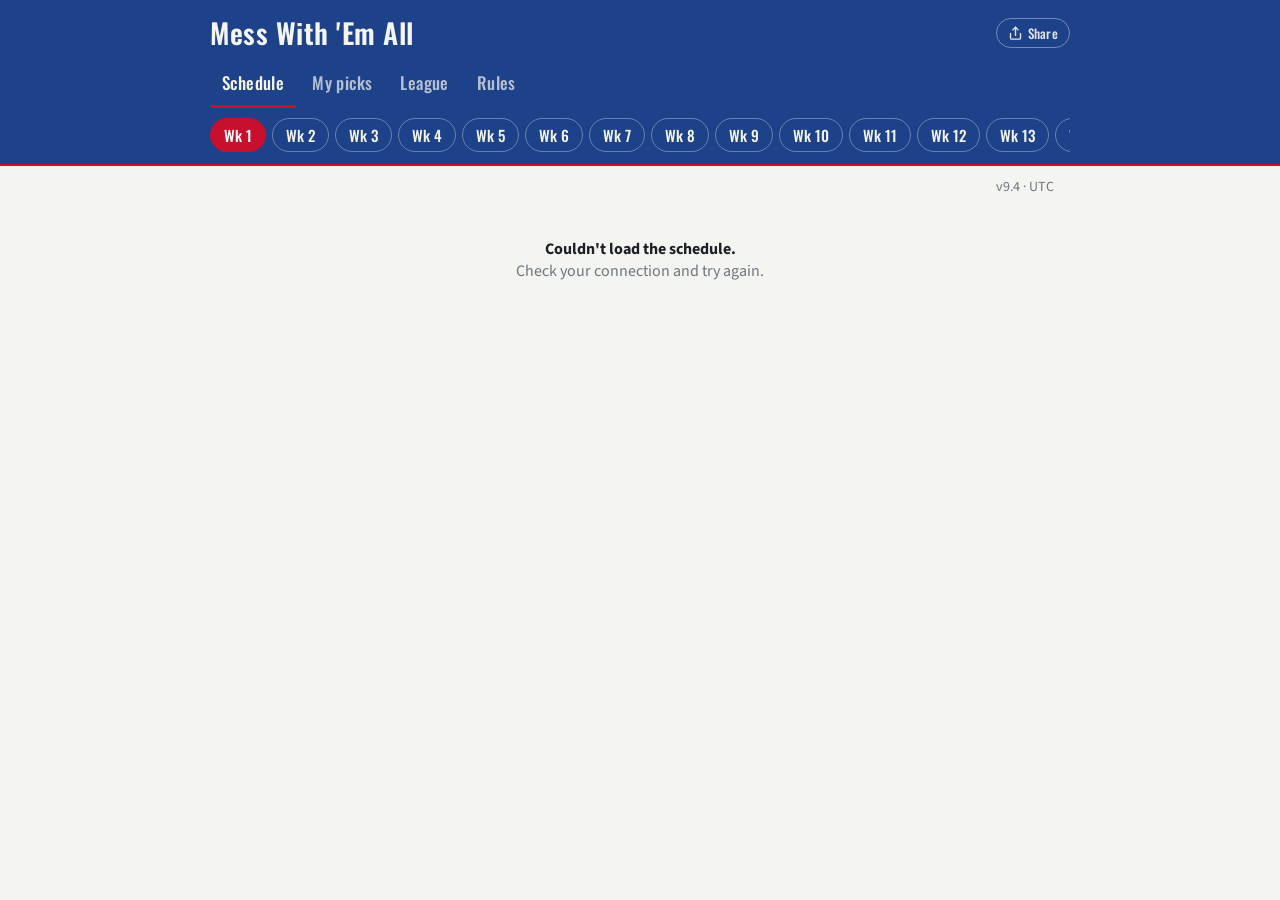
==== commit 536cac7a: "Fill the screen on a home-screen phone (v9.4) The app declares itself standalone (apple-mobile-web-a" ====
--- a/index.html
+++ b/index.html
@@ -2,7 +2,7 @@
 <html lang="en">
 <head>
 <meta charset="utf-8">
-<meta name="viewport" content="width=device-width, initial-scale=1">
+<meta name="viewport" content="width=device-width, initial-scale=1, viewport-fit=cover">
 <meta name="theme-color" content="#1D428A">
 <title>Mess With 'Em All</title>
 <link rel="manifest" href="manifest.json">
@@ -10,7 +10,7 @@
 <link rel="apple-touch-icon" href="icons/apple-touch-icon.png">
 <meta name="mobile-web-app-capable" content="yes">
 <meta name="apple-mobile-web-app-capable" content="yes">
-<meta name="apple-mobile-web-app-status-bar-style" content="default">
+<meta name="apple-mobile-web-app-status-bar-style" content="black-translucent">
 <meta name="apple-mobile-web-app-title" content="Mess With 'Em All">
 <link href="https://fonts.googleapis.com/css2?family=Oswald:wght@400;500;600&family=Source+Sans+3:wght@400;600&display=swap" rel="stylesheet">
 <link rel="stylesheet" href="css/style.css">
--- a/css/style.css
+++ b/css/style.css
@@ -5,6 +5,10 @@
 * { box-sizing: border-box; }
 html, body { margin: 0; background: var(--chalk); color: var(--ink); font: 16px/1.4 "Source Sans 3", system-ui, sans-serif; }
 button { font-family: inherit; }
+/* An author display rule beats the hidden attribute. Say it once, loudly --
+   this gotcha already cost four point fixes further down (.modal, .join,
+   .join label, .ticker) and then caught the My leagues pill anyway. */
+[hidden] { display: none !important; }
 :focus-visible { outline: 3px solid var(--line); outline-offset: 2px; }
 
 header { background: var(--field); color: var(--chalk); padding: 18px 16px 0; position: sticky; top: 0; z-index: 5; box-shadow: 0 2px 0 var(--line); }
@@ -25,6 +29,16 @@
 .who .sharebtn, .who .pillbtn { display: inline-flex; align-items: center; gap: 5px; text-decoration: none; border: 1px solid rgba(244,244,241,.45); border-radius: 999px; padding: 4px 11px; margin-left: 8px; font: 500 13px Oswald, sans-serif; letter-spacing: .3px; }
 .who .sharebtn:hover, .who .pillbtn:hover { background: rgba(244,244,241,.12); }
 
+/* Phone: line the name and buttons up with the title's left edge. Right-aligned
+   rows stacked under a left-aligned title leave a void in the middle and read
+   as a floating, lopsided header. */
+@media (max-width: 460px) {
+  .who { justify-content: flex-start; gap: 9px; }
+  #who { text-align: left; }
+  .who button { padding-left: 0; }
+  .who .sharebtn, .who .pillbtn { margin-left: 0; padding: 4px 11px; }
+}
+
 .tabs { display: flex; gap: 4px; margin-top: 14px; overflow-x: auto; scrollbar-width: none; }
 .tabs::-webkit-scrollbar { display: none; }
 .tabs button { background: none; border: 0; color: var(--chalk); font: 500 17px Oswald, sans-serif; letter-spacing: .4px; padding: 8px 12px 10px; cursor: pointer; opacity: .7; border-bottom: 3px solid transparent; white-space: nowrap; flex: 0 0 auto; }
@@ -37,6 +51,16 @@
 .weeks button[aria-pressed=true] { background: var(--line); border-color: var(--line); color: #fff; }
 
 main { max-width: 860px; margin: 0 auto; padding: 14px 16px 60px; }
+
+/* Home-screen app on a notched phone. The page now runs edge to edge
+   (viewport-fit=cover), so inset the CONTENT past the notch and the home
+   indicator while the backgrounds stay full bleed. Without this iOS
+   letterboxed the app and painted the strip above the header in the page's
+   off-white -- a blue header floating below a pale band, margins all off. */
+header { padding-top: calc(18px + env(safe-area-inset-top, 0px)); }
+header, main { padding-left: calc(16px + env(safe-area-inset-left, 0px));
+               padding-right: calc(16px + env(safe-area-inset-right, 0px)); }
+main { padding-bottom: calc(60px + env(safe-area-inset-bottom, 0px)); }
 .topline { display: flex; justify-content: space-between; color: var(--mute); font-size: 14px; }
 .banner:empty { display: none; }
 .banner { background: #fbe9d7; border-left: 4px solid #d3842f; padding: 8px 12px; margin: 10px 0; border-radius: 0 6px 6px 0; }
